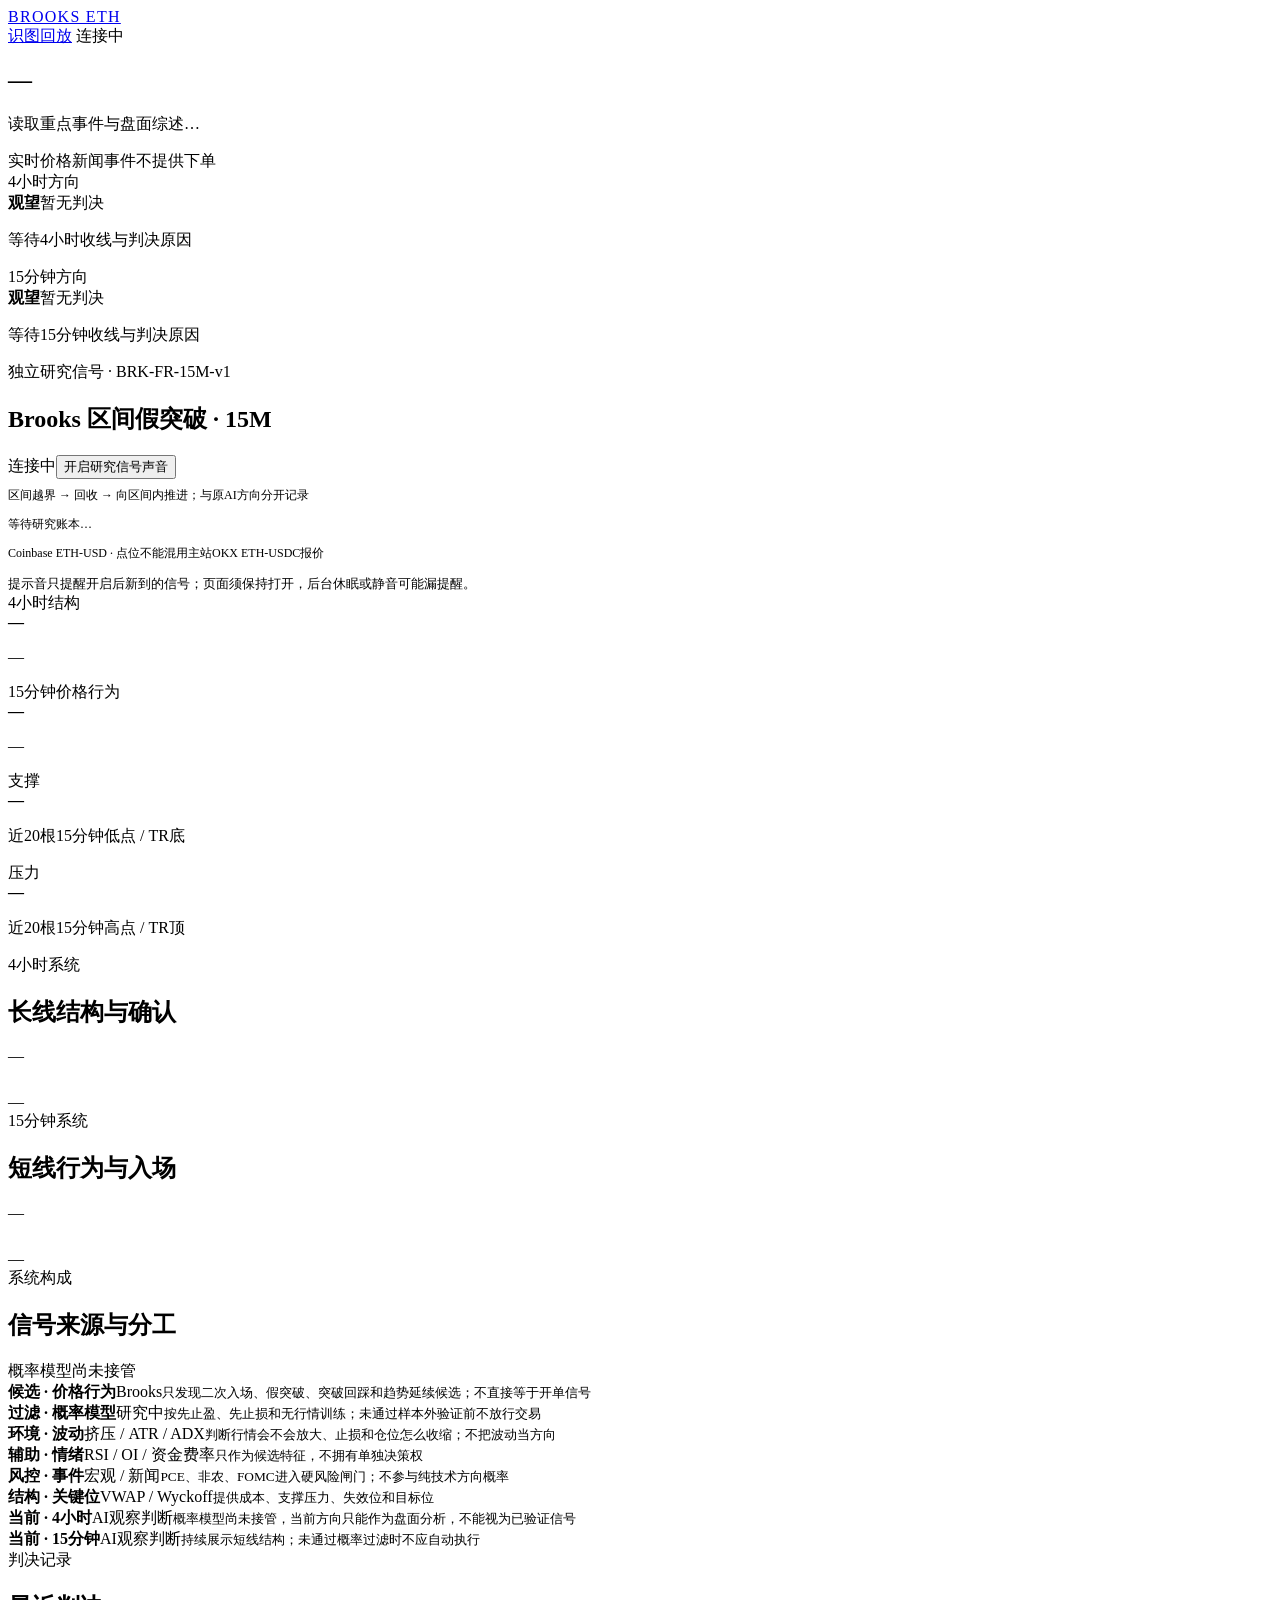
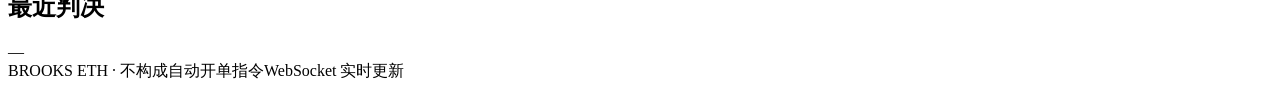
==== web/static/index.html @ 7fbe4a75 "feat: display named 15m research signals with opt-in sound" ====
<!doctype html>
<html lang="zh-CN">
<head><meta charset="utf-8"><meta name="viewport" content="width=device-width,initial-scale=1"><title>BROOKS ETH</title><link rel="stylesheet" href="/style.css"><link rel="stylesheet" href="/direction.css"><link rel="stylesheet" href="/plan.css"><link rel="stylesheet" href="/compact.css"><style>.brand{display:block;gap:0;font:700 20px var(--mono);letter-spacing:.08em}.module-grid{display:grid;grid-template-columns:1fr 1fr;gap:8px;margin:14px 0}.module-card{min-height:116px;padding:12px;border:1px solid var(--line);border-radius:6px;background:var(--panel2)}.module-card span,.module-card small{display:block;color:var(--muted);font-size:11px}.module-card b{display:block;margin:7px 0;font:600 14px/1.45 var(--mono)}@media(max-width:520px){.module-grid{grid-template-columns:1fr}}</style><script src="/app.js" defer></script></head>
<body><div class="shell">
  <aside><a class="brand" href="/">BROOKS ETH</a><a class="pill muted" href="/replay.html">识图回放</a><span id="health" class="pill"><i></i> 连接中</span></aside>
  <main>
  <section class="hero panel"><div><h2 id="price">—</h2><p id="news">读取重点事件与盘面综述…</p></div><div class="hero-tags"><span>实时价格</span><span>新闻事件</span><span>不提供下单</span></div></section>
  <section class="direction-grid"><article class="direction panel"><div class="eyebrow">4小时方向</div><strong id="direction4">观望</strong><span id="confidence4" class="pill muted">暂无判决</span><p id="reason4">等待4小时收线与判决原因</p></article><article class="direction panel"><div class="eyebrow">15分钟方向</div><strong id="direction15">观望</strong><span id="confidence15" class="pill muted">暂无判决</span><p id="reason15">等待15分钟收线与判决原因</p></article></section>
  <section class="panel section" id="research-signals" aria-labelledby="research-title">
    <style>.research-event{min-width:0}.research-event .eyebrow{overflow-wrap:anywhere;line-height:1.6}.research-event strong{font-size:20px}.research-event .pill{white-space:normal;line-height:1.6}.research-event small,#research-sound-note{color:var(--muted)}#research-list>:only-child{grid-column:1/-1}#research-sound{cursor:pointer}#research-signals .subtitle{font-size:12px;margin-top:8px}</style>
    <div class="section-head"><div><div class="eyebrow">独立研究信号 · BRK-FR-15M-v1</div><h2 id="research-title">Brooks 区间假突破 · 15M</h2></div><div class="hero-tags"><span id="research-health" class="pill muted">连接中</span><button id="research-sound" type="button" class="pill muted" aria-pressed="false">开启研究信号声音</button></div></div>
    <p id="research-rule" class="subtitle">区间越界 → 回收 → 向区间内推进；与原AI方向分开记录</p>
    <div id="research-list" class="direction-grid" aria-live="polite"><p class="subtitle">等待研究账本…</p></div>
    <p id="research-history" class="subtitle"></p><p id="research-source" class="subtitle">Coinbase ETH-USD · 点位不能混用主站OKX ETH-USDC报价</p>
    <small id="research-sound-note">提示音只提醒开启后新到的信号；页面须保持打开，后台休眠或静音可能漏提醒。</small>
  </section>
  <section class="metrics"><article class="panel metric"><div class="eyebrow">4小时结构</div><strong id="trend4">—</strong><p id="squeeze">—</p></article><article class="panel metric"><div class="eyebrow">15分钟价格行为</div><strong id="trend15">—</strong><p id="bar15">—</p></article><article class="panel metric"><div class="eyebrow">支撑</div><strong id="support">—</strong><p>近20根15分钟低点 / TR底</p></article><article class="panel metric"><div class="eyebrow">压力</div><strong id="resistance">—</strong><p>近20根15分钟高点 / TR顶</p></article></section>
  <div class="grid"><section class="panel section"><div class="section-head"><div><div class="eyebrow">4小时系统</div><h2>长线结构与确认</h2></div><span id="risk4" class="pill muted">—</span></div><div class="module-grid" id="modules4"></div><div id="plan4" class="trade-plan">—</div></section><section class="panel section"><div class="section-head"><div><div class="eyebrow">15分钟系统</div><h2>短线行为与入场</h2></div><span id="risk15" class="pill muted">—</span></div><div class="module-grid" id="modules15"></div><div id="plan15" class="trade-plan">—</div></section></div>
  <section class="panel section"><div class="section-head"><div><div class="eyebrow">系统构成</div><h2>信号来源与分工</h2></div><span class="pill muted">概率模型尚未接管</span></div><div class="research"><div><b>候选 · 价格行为</b><span>Brooks</span><small>只发现二次入场、假突破、突破回踩和趋势延续候选；不直接等于开单信号</small></div><div><b>过滤 · 概率模型</b><span>研究中</span><small>按先止盈、先止损和无行情训练；未通过样本外验证前不放行交易</small></div><div><b>环境 · 波动</b><span>挤压 / ATR / ADX</span><small>判断行情会不会放大、止损和仓位怎么收缩；不把波动当方向</small></div><div><b>辅助 · 情绪</b><span>RSI / OI / 资金费率</span><small>只作为候选特征，不拥有单独决策权</small></div><div><b>风控 · 事件</b><span>宏观 / 新闻</span><small>PCE、非农、FOMC进入硬风险闸门；不参与纯技术方向概率</small></div><div><b>结构 · 关键位</b><span>VWAP / Wyckoff</span><small>提供成本、支撑压力、失效位和目标位</small></div><div><b>当前 · 4小时</b><span>AI观察判断</span><small>概率模型尚未接管，当前方向只能作为盘面分析，不能视为已验证信号</small></div><div><b>当前 · 15分钟</b><span>AI观察判断</span><small>持续展示短线结构；未通过概率过滤时不应自动执行</small></div></div></section>
  <section class="panel terminal"><div class="section-head"><div><div class="eyebrow">判决记录</div><h2>最近判决</h2></div></div><div id="journal" class="journal">—</div></section>
  <footer><span>BROOKS ETH · 不构成自动开单指令</span><span>WebSocket 实时更新</span></footer>
  </main></div></body></html>
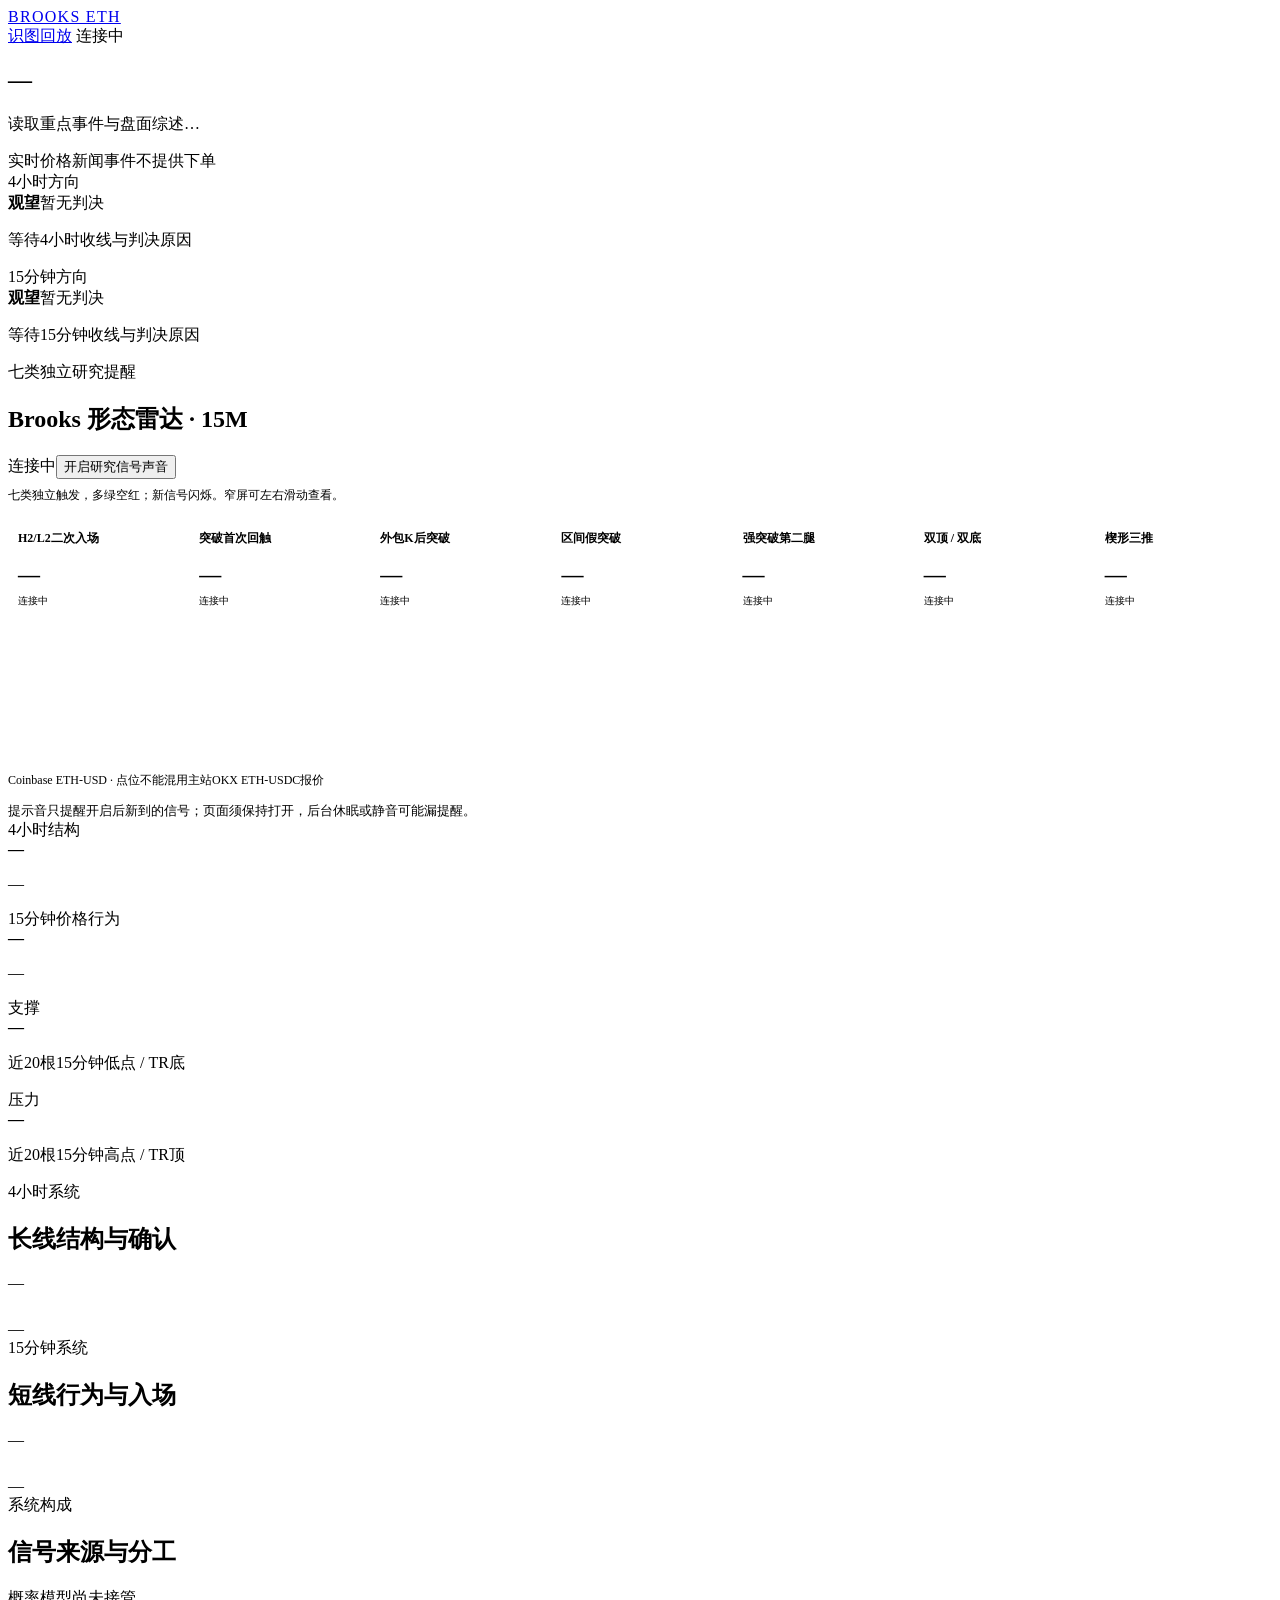
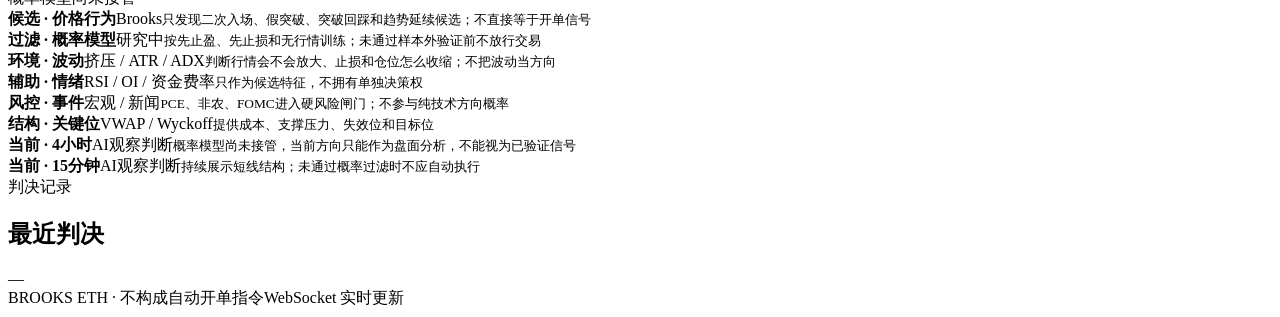
==== commit ea1c488e: "feat: add seven Brooks research signal tiles" ====
--- a/web/static/index.html
+++ b/web/static/index.html
@@ -7,10 +7,29 @@
   <section class="hero panel"><div><h2 id="price">—</h2><p id="news">读取重点事件与盘面综述…</p></div><div class="hero-tags"><span>实时价格</span><span>新闻事件</span><span>不提供下单</span></div></section>
   <section class="direction-grid"><article class="direction panel"><div class="eyebrow">4小时方向</div><strong id="direction4">观望</strong><span id="confidence4" class="pill muted">暂无判决</span><p id="reason4">等待4小时收线与判决原因</p></article><article class="direction panel"><div class="eyebrow">15分钟方向</div><strong id="direction15">观望</strong><span id="confidence15" class="pill muted">暂无判决</span><p id="reason15">等待15分钟收线与判决原因</p></article></section>
   <section class="panel section" id="research-signals" aria-labelledby="research-title">
-    <style>.research-event{min-width:0}.research-event .eyebrow{overflow-wrap:anywhere;line-height:1.6}.research-event strong{font-size:20px}.research-event .pill{white-space:normal;line-height:1.6}.research-event small,#research-sound-note{color:var(--muted)}#research-list>:only-child{grid-column:1/-1}#research-sound{cursor:pointer}#research-signals .subtitle{font-size:12px;margin-top:8px}</style>
-    <div class="section-head"><div><div class="eyebrow">独立研究信号 · BRK-FR-15M-v1</div><h2 id="research-title">Brooks 区间假突破 · 15M</h2></div><div class="hero-tags"><span id="research-health" class="pill muted">连接中</span><button id="research-sound" type="button" class="pill muted" aria-pressed="false">开启研究信号声音</button></div></div>
-    <p id="research-rule" class="subtitle">区间越界 → 回收 → 向区间内推进；与原AI方向分开记录</p>
-    <div id="research-list" class="direction-grid" aria-live="polite"><p class="subtitle">等待研究账本…</p></div>
+    <style>
+      #research-list{display:grid;grid-template-columns:repeat(7,minmax(0,1fr));gap:8px;align-items:start;overflow-x:auto;padding:4px 2px 10px}
+      .research-tile{width:100%;min-width:0;min-height:210px;padding:10px 8px;border:1px solid var(--line);border-top:3px solid var(--line);border-radius:8px;background:var(--panel2);overflow-wrap:anywhere}
+      .research-tile.long{border-color:#478571;background:#e8f0e9;color:#275c47}.research-tile.short{border-color:#b76558;background:#f3e7e0;color:#953e35}
+      .research-tile .tile-name{font-size:12px;font-weight:700;min-height:26px}.research-tile strong{display:block;font-size:22px;line-height:1.2;margin:6px 0}.research-tile small{display:block;font-size:10px;line-height:1.45;color:var(--muted)}
+      .tile-price{font:600 12px var(--mono);margin-top:8px}.tile-rate{margin-top:8px}.research-tile details{font-size:10px;margin-top:7px}.research-tile summary{cursor:pointer}.research-tile details p{font-size:10px;line-height:1.5;margin:7px 0}
+      .research-flash{animation:research-pulse 1.6s ease-in-out 5}#research-list[data-stale="true"] .research-flash{animation:none}#research-list[data-stale="true"] .research-tile{filter:grayscale(1)}
+      @keyframes research-pulse{50%{box-shadow:inset 0 0 0 3px currentColor;filter:brightness(1.08)}}
+      @media(prefers-reduced-motion:reduce){.research-flash{animation:none;outline:2px solid currentColor;outline-offset:-4px}}
+      @media(max-width:1100px){#research-list{grid-template-columns:repeat(7,150px)}}
+      #research-sound{cursor:pointer}#research-signals .subtitle{font-size:12px;margin-top:8px}#research-sound-note{color:var(--muted)}
+    </style>
+    <div class="section-head"><div><div class="eyebrow">七类独立研究提醒</div><h2 id="research-title">Brooks 形态雷达 · 15M</h2></div><div class="hero-tags"><span id="research-health" class="pill muted">连接中</span><button id="research-sound" type="button" class="pill muted" aria-pressed="false">开启研究信号声音</button></div></div>
+    <p id="research-rule" class="subtitle">七类独立触发，多绿空红；新信号闪烁。窄屏可左右滑动查看。</p>
+    <div id="research-list" aria-live="polite">
+      <article class="research-tile flat"><div class="tile-name">H2/L2二次入场</div><strong>—</strong><small>连接中</small></article>
+      <article class="research-tile flat"><div class="tile-name">突破首次回触</div><strong>—</strong><small>连接中</small></article>
+      <article class="research-tile flat"><div class="tile-name">外包K后突破</div><strong>—</strong><small>连接中</small></article>
+      <article class="research-tile flat"><div class="tile-name">区间假突破</div><strong>—</strong><small>连接中</small></article>
+      <article class="research-tile flat"><div class="tile-name">强突破第二腿</div><strong>—</strong><small>连接中</small></article>
+      <article class="research-tile flat"><div class="tile-name">双顶 / 双底</div><strong>—</strong><small>连接中</small></article>
+      <article class="research-tile flat"><div class="tile-name">楔形三推</div><strong>—</strong><small>连接中</small></article>
+    </div>
     <p id="research-history" class="subtitle"></p><p id="research-source" class="subtitle">Coinbase ETH-USD · 点位不能混用主站OKX ETH-USDC报价</p>
     <small id="research-sound-note">提示音只提醒开启后新到的信号；页面须保持打开，后台休眠或静音可能漏提醒。</small>
   </section>
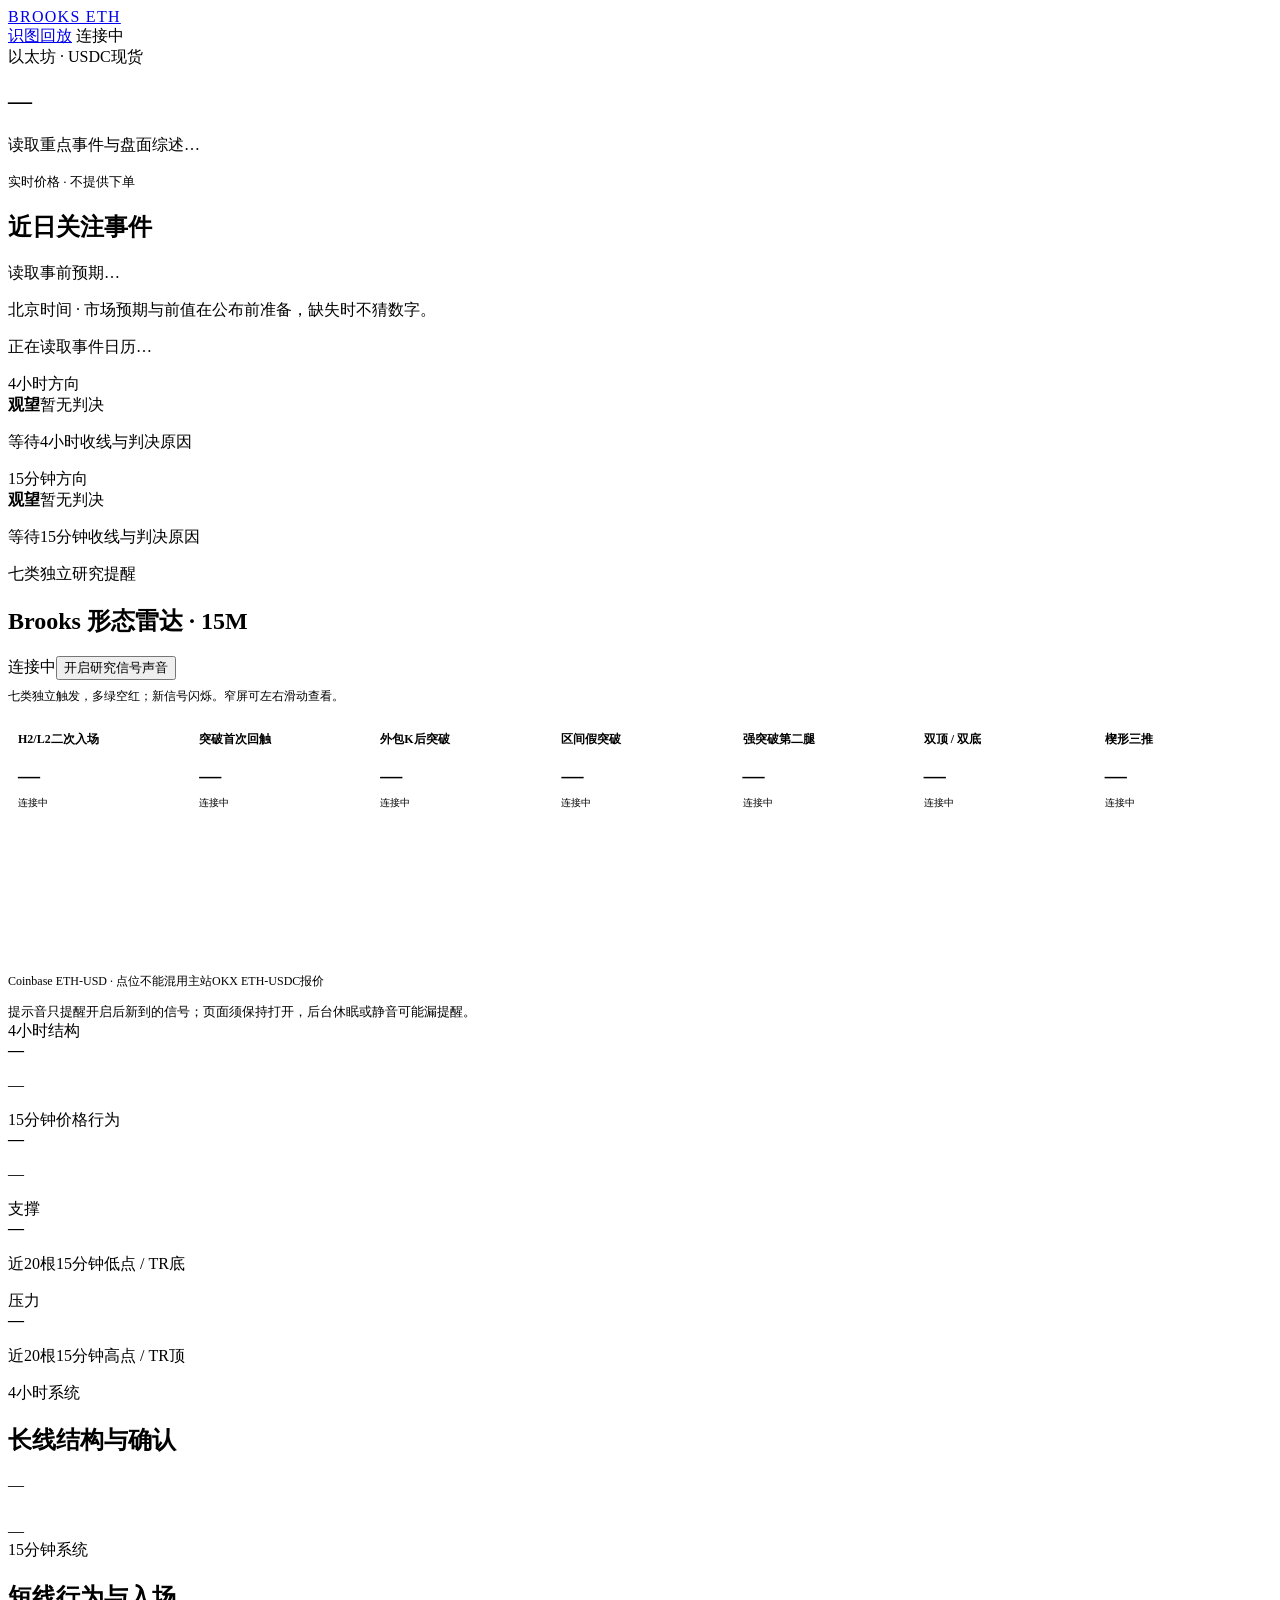
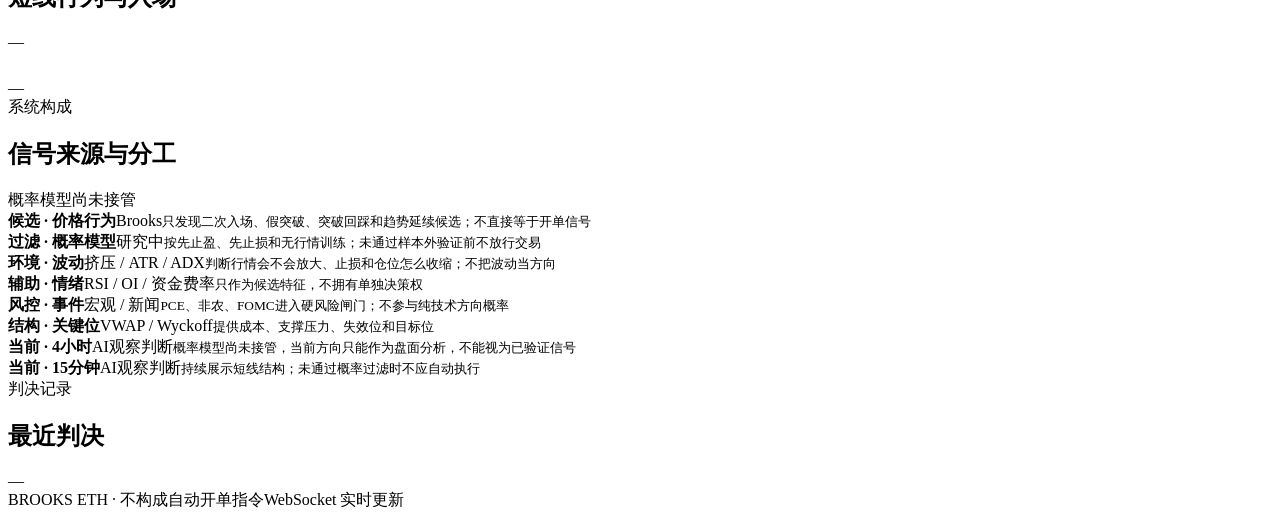
==== commit 81c6b851: "feat: prepare macro expectations and display upcoming events" ====
--- a/web/static/index.html
+++ b/web/static/index.html
@@ -4,7 +4,16 @@
 <body><div class="shell">
   <aside><a class="brand" href="/">BROOKS ETH</a><a class="pill muted" href="/replay.html">识图回放</a><span id="health" class="pill"><i></i> 连接中</span></aside>
   <main>
-  <section class="hero panel"><div><h2 id="price">—</h2><p id="news">读取重点事件与盘面综述…</p></div><div class="hero-tags"><span>实时价格</span><span>新闻事件</span><span>不提供下单</span></div></section>
+  <link rel="stylesheet" href="/macro.css">
+  <section class="hero panel market-top">
+    <div class="market-price"><span class="eyebrow">以太坊 · USDC现货</span><h2 id="price">—</h2><p id="news">读取重点事件与盘面综述…</p><small>实时价格 · 不提供下单</small></div>
+    <div class="macro-events" aria-labelledby="macro-title">
+      <div class="macro-head"><h2 id="macro-title">近日关注事件</h2><span id="macro-status" class="pill muted" role="status">读取事前预期…</span></div>
+      <p id="macro-note">北京时间 · 市场预期与前值在公布前准备，缺失时不猜数字。</p>
+      <div id="macro-list"><p>正在读取事件日历…</p></div>
+      <small id="macro-source"></small>
+    </div>
+  </section>
   <section class="direction-grid"><article class="direction panel"><div class="eyebrow">4小时方向</div><strong id="direction4">观望</strong><span id="confidence4" class="pill muted">暂无判决</span><p id="reason4">等待4小时收线与判决原因</p></article><article class="direction panel"><div class="eyebrow">15分钟方向</div><strong id="direction15">观望</strong><span id="confidence15" class="pill muted">暂无判决</span><p id="reason15">等待15分钟收线与判决原因</p></article></section>
   <section class="panel section" id="research-signals" aria-labelledby="research-title">
     <style>
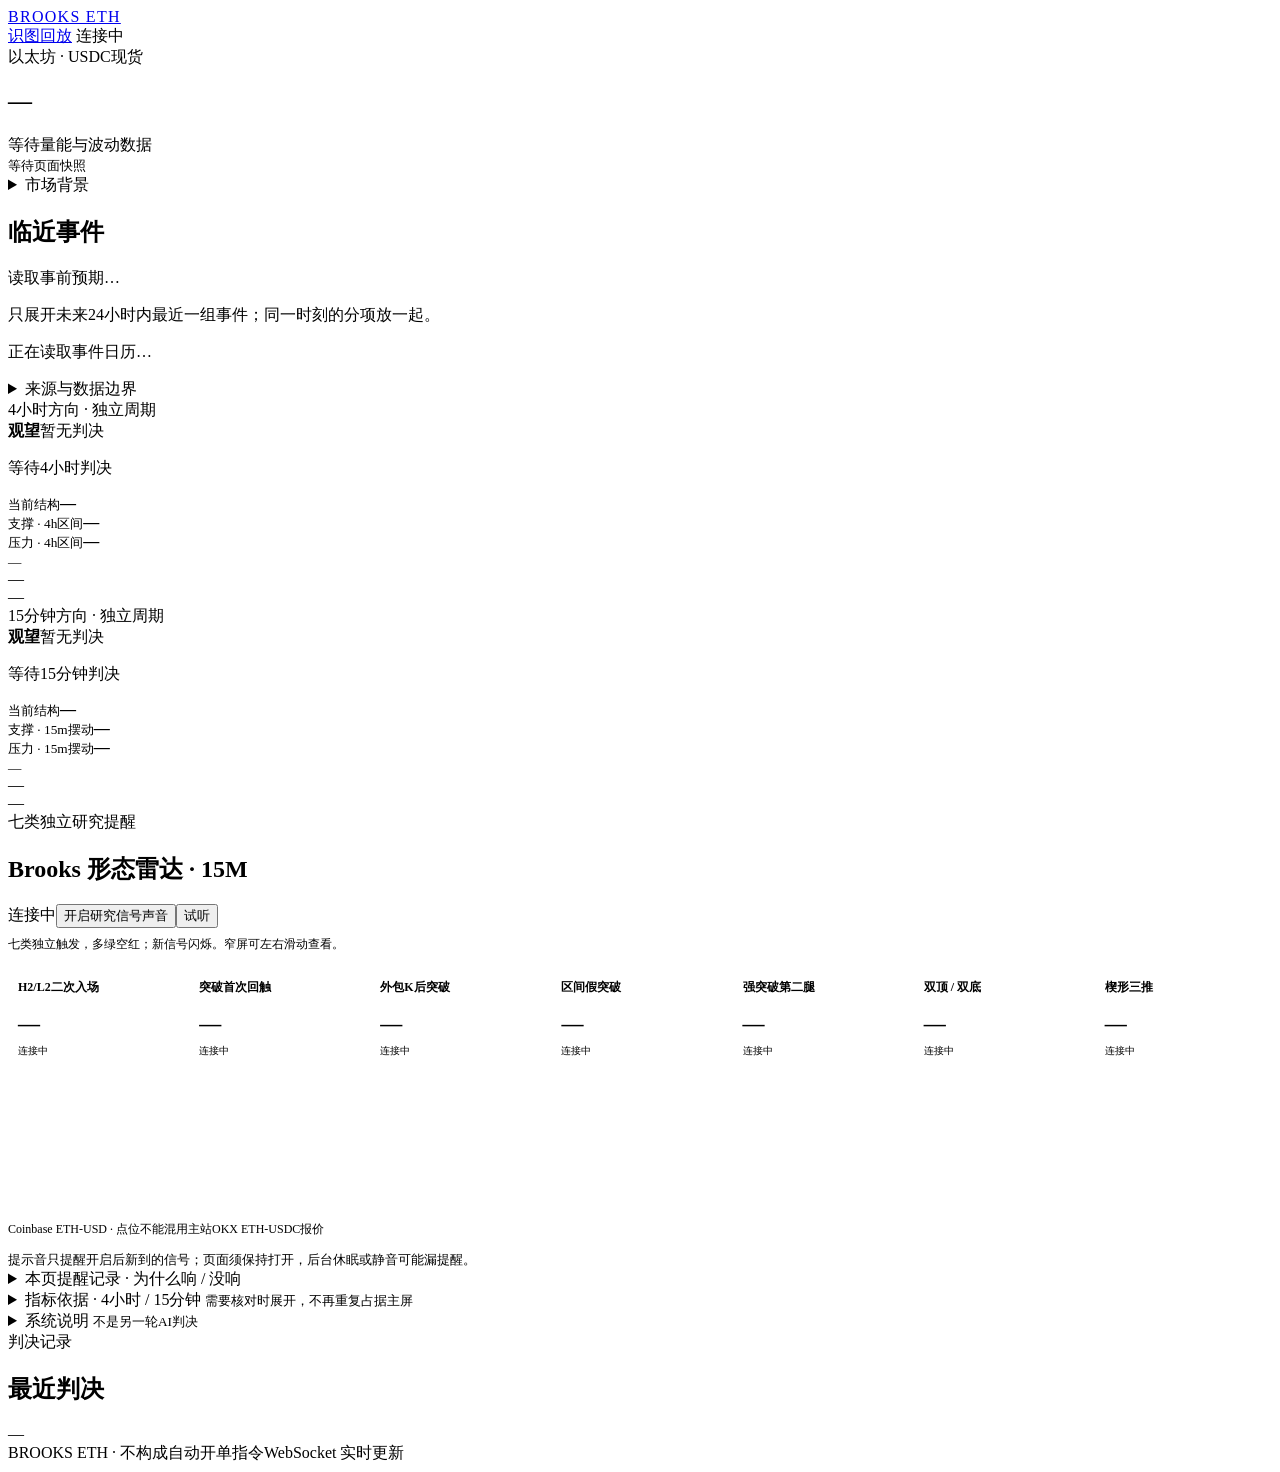
==== commit d9f01ce6: "feat: streamline signal desk and expose alert diagnostics" ====
--- a/web/static/index.html
+++ b/web/static/index.html
@@ -6,15 +6,18 @@
   <main>
   <link rel="stylesheet" href="/macro.css">
   <section class="hero panel market-top">
-    <div class="market-price"><span class="eyebrow">以太坊 · USDC现货</span><h2 id="price">—</h2><p id="news">读取重点事件与盘面综述…</p><small>实时价格 · 不提供下单</small></div>
+    <div class="market-price"><span class="eyebrow">以太坊 · USDC现货</span><h2 id="price">—</h2><div id="price-params" class="price-params">等待量能与波动数据</div><small id="price-updated">等待页面快照</small><details class="context-fold"><summary>市场背景</summary><p id="news">暂无盘面综述</p></details></div>
     <div class="macro-events" aria-labelledby="macro-title">
-      <div class="macro-head"><h2 id="macro-title">近日关注事件</h2><span id="macro-status" class="pill muted" role="status">读取事前预期…</span></div>
-      <p id="macro-note">北京时间 · 市场预期与前值在公布前准备，缺失时不猜数字。</p>
+      <div class="macro-head"><h2 id="macro-title">临近事件</h2><span id="macro-status" class="pill muted" role="status">读取事前预期…</span></div>
+      <p id="macro-note">只展开未来24小时内最近一组事件；同一时刻的分项放一起。</p>
       <div id="macro-list"><p>正在读取事件日历…</p></div>
-      <small id="macro-source"></small>
+      <details class="context-fold"><summary>来源与数据边界</summary><small id="macro-source"></small></details>
     </div>
   </section>
-  <section class="direction-grid"><article class="direction panel"><div class="eyebrow">4小时方向</div><strong id="direction4">观望</strong><span id="confidence4" class="pill muted">暂无判决</span><p id="reason4">等待4小时收线与判决原因</p></article><article class="direction panel"><div class="eyebrow">15分钟方向</div><strong id="direction15">观望</strong><span id="confidence15" class="pill muted">暂无判决</span><p id="reason15">等待15分钟收线与判决原因</p></article></section>
+  <section class="direction-grid">
+    <article class="direction panel"><div class="eyebrow">4小时方向 · 独立周期</div><strong id="direction4">观望</strong><span id="confidence4" class="pill muted">暂无判决</span><div id="decision-time4" class="decision-time"></div><p id="reason4">等待4小时判决</p><ol id="reasons4" class="decision-reasons"></ol><div id="change4" class="decision-change"></div><div class="direction-structure"><div><small>当前结构</small><b id="trend4">—</b></div><div><small>支撑 · 4h区间</small><b id="support4">—</b></div><div><small>压力 · 4h区间</small><b id="resistance4">—</b></div></div><small id="squeeze" class="structure-note">—</small><div id="risk4" class="risk-note">—</div><div id="plan4" class="trade-plan">—</div></article>
+    <article class="direction panel"><div class="eyebrow">15分钟方向 · 独立周期</div><strong id="direction15">观望</strong><span id="confidence15" class="pill muted">暂无判决</span><div id="decision-time15" class="decision-time"></div><p id="reason15">等待15分钟判决</p><ol id="reasons15" class="decision-reasons"></ol><div id="change15" class="decision-change"></div><div class="direction-structure"><div><small>当前结构</small><b id="trend15">—</b></div><div><small>支撑 · 15m摆动</small><b id="support">—</b></div><div><small>压力 · 15m摆动</small><b id="resistance">—</b></div></div><small id="bar15" class="structure-note">—</small><div id="risk15" class="risk-note">—</div><div id="plan15" class="trade-plan">—</div></article>
+  </section>
   <section class="panel section" id="research-signals" aria-labelledby="research-title">
     <style>
       #research-list{display:grid;grid-template-columns:repeat(7,minmax(0,1fr));gap:8px;align-items:start;overflow-x:auto;padding:4px 2px 10px}
@@ -28,7 +31,7 @@
       @media(max-width:1100px){#research-list{grid-template-columns:repeat(7,150px)}}
       #research-sound{cursor:pointer}#research-signals .subtitle{font-size:12px;margin-top:8px}#research-sound-note{color:var(--muted)}
     </style>
-    <div class="section-head"><div><div class="eyebrow">七类独立研究提醒</div><h2 id="research-title">Brooks 形态雷达 · 15M</h2></div><div class="hero-tags"><span id="research-health" class="pill muted">连接中</span><button id="research-sound" type="button" class="pill muted" aria-pressed="false">开启研究信号声音</button></div></div>
+    <div class="section-head"><div><div class="eyebrow">七类独立研究提醒</div><h2 id="research-title">Brooks 形态雷达 · 15M</h2></div><div class="hero-tags"><span id="research-health" class="pill muted">连接中</span><button id="research-sound" type="button" class="pill muted" aria-pressed="false">开启研究信号声音</button><button id="research-test" type="button" class="pill muted">试听</button></div></div>
     <p id="research-rule" class="subtitle">七类独立触发，多绿空红；新信号闪烁。窄屏可左右滑动查看。</p>
     <div id="research-list" aria-live="polite">
       <article class="research-tile flat"><div class="tile-name">H2/L2二次入场</div><strong>—</strong><small>连接中</small></article>
@@ -41,10 +44,10 @@
     </div>
     <p id="research-history" class="subtitle"></p><p id="research-source" class="subtitle">Coinbase ETH-USD · 点位不能混用主站OKX ETH-USDC报价</p>
     <small id="research-sound-note">提示音只提醒开启后新到的信号；页面须保持打开，后台休眠或静音可能漏提醒。</small>
+    <details class="context-fold"><summary>本页提醒记录 · 为什么响 / 没响</summary><ol id="research-alert-log"><li>尚未收到信号；仅记录本页打开后的到达，不回填历史。</li></ol></details>
   </section>
-  <section class="metrics"><article class="panel metric"><div class="eyebrow">4小时结构</div><strong id="trend4">—</strong><p id="squeeze">—</p></article><article class="panel metric"><div class="eyebrow">15分钟价格行为</div><strong id="trend15">—</strong><p id="bar15">—</p></article><article class="panel metric"><div class="eyebrow">支撑</div><strong id="support">—</strong><p>近20根15分钟低点 / TR底</p></article><article class="panel metric"><div class="eyebrow">压力</div><strong id="resistance">—</strong><p>近20根15分钟高点 / TR顶</p></article></section>
-  <div class="grid"><section class="panel section"><div class="section-head"><div><div class="eyebrow">4小时系统</div><h2>长线结构与确认</h2></div><span id="risk4" class="pill muted">—</span></div><div class="module-grid" id="modules4"></div><div id="plan4" class="trade-plan">—</div></section><section class="panel section"><div class="section-head"><div><div class="eyebrow">15分钟系统</div><h2>短线行为与入场</h2></div><span id="risk15" class="pill muted">—</span></div><div class="module-grid" id="modules15"></div><div id="plan15" class="trade-plan">—</div></section></div>
-  <section class="panel section"><div class="section-head"><div><div class="eyebrow">系统构成</div><h2>信号来源与分工</h2></div><span class="pill muted">概率模型尚未接管</span></div><div class="research"><div><b>候选 · 价格行为</b><span>Brooks</span><small>只发现二次入场、假突破、突破回踩和趋势延续候选；不直接等于开单信号</small></div><div><b>过滤 · 概率模型</b><span>研究中</span><small>按先止盈、先止损和无行情训练；未通过样本外验证前不放行交易</small></div><div><b>环境 · 波动</b><span>挤压 / ATR / ADX</span><small>判断行情会不会放大、止损和仓位怎么收缩；不把波动当方向</small></div><div><b>辅助 · 情绪</b><span>RSI / OI / 资金费率</span><small>只作为候选特征，不拥有单独决策权</small></div><div><b>风控 · 事件</b><span>宏观 / 新闻</span><small>PCE、非农、FOMC进入硬风险闸门；不参与纯技术方向概率</small></div><div><b>结构 · 关键位</b><span>VWAP / Wyckoff</span><small>提供成本、支撑压力、失效位和目标位</small></div><div><b>当前 · 4小时</b><span>AI观察判断</span><small>概率模型尚未接管，当前方向只能作为盘面分析，不能视为已验证信号</small></div><div><b>当前 · 15分钟</b><span>AI观察判断</span><small>持续展示短线结构；未通过概率过滤时不应自动执行</small></div></div></section>
+  <details class="panel section source-fold"><summary>指标依据 · 4小时 / 15分钟 <small>需要核对时展开，不再重复占据主屏</small></summary><div class="grid"><section><h2>4小时 · 结构与波动</h2><div class="module-grid" id="modules4"></div></section><section><h2>15分钟 · 行为与量能</h2><div class="module-grid" id="modules15"></div></section></div></details>
+  <details class="panel section source-fold"><summary>系统说明 <small>不是另一轮AI判决</small></summary><p>方向卡是AI观察判断，七类卡是独立Brooks研究提醒，两者不合并投票。指标用于核对依据；结构计划未验证成交，模型评分不是盈利胜率，概率模型尚未接管。</p></details>
   <section class="panel terminal"><div class="section-head"><div><div class="eyebrow">判决记录</div><h2>最近判决</h2></div></div><div id="journal" class="journal">—</div></section>
   <footer><span>BROOKS ETH · 不构成自动开单指令</span><span>WebSocket 实时更新</span></footer>
   </main></div></body></html>
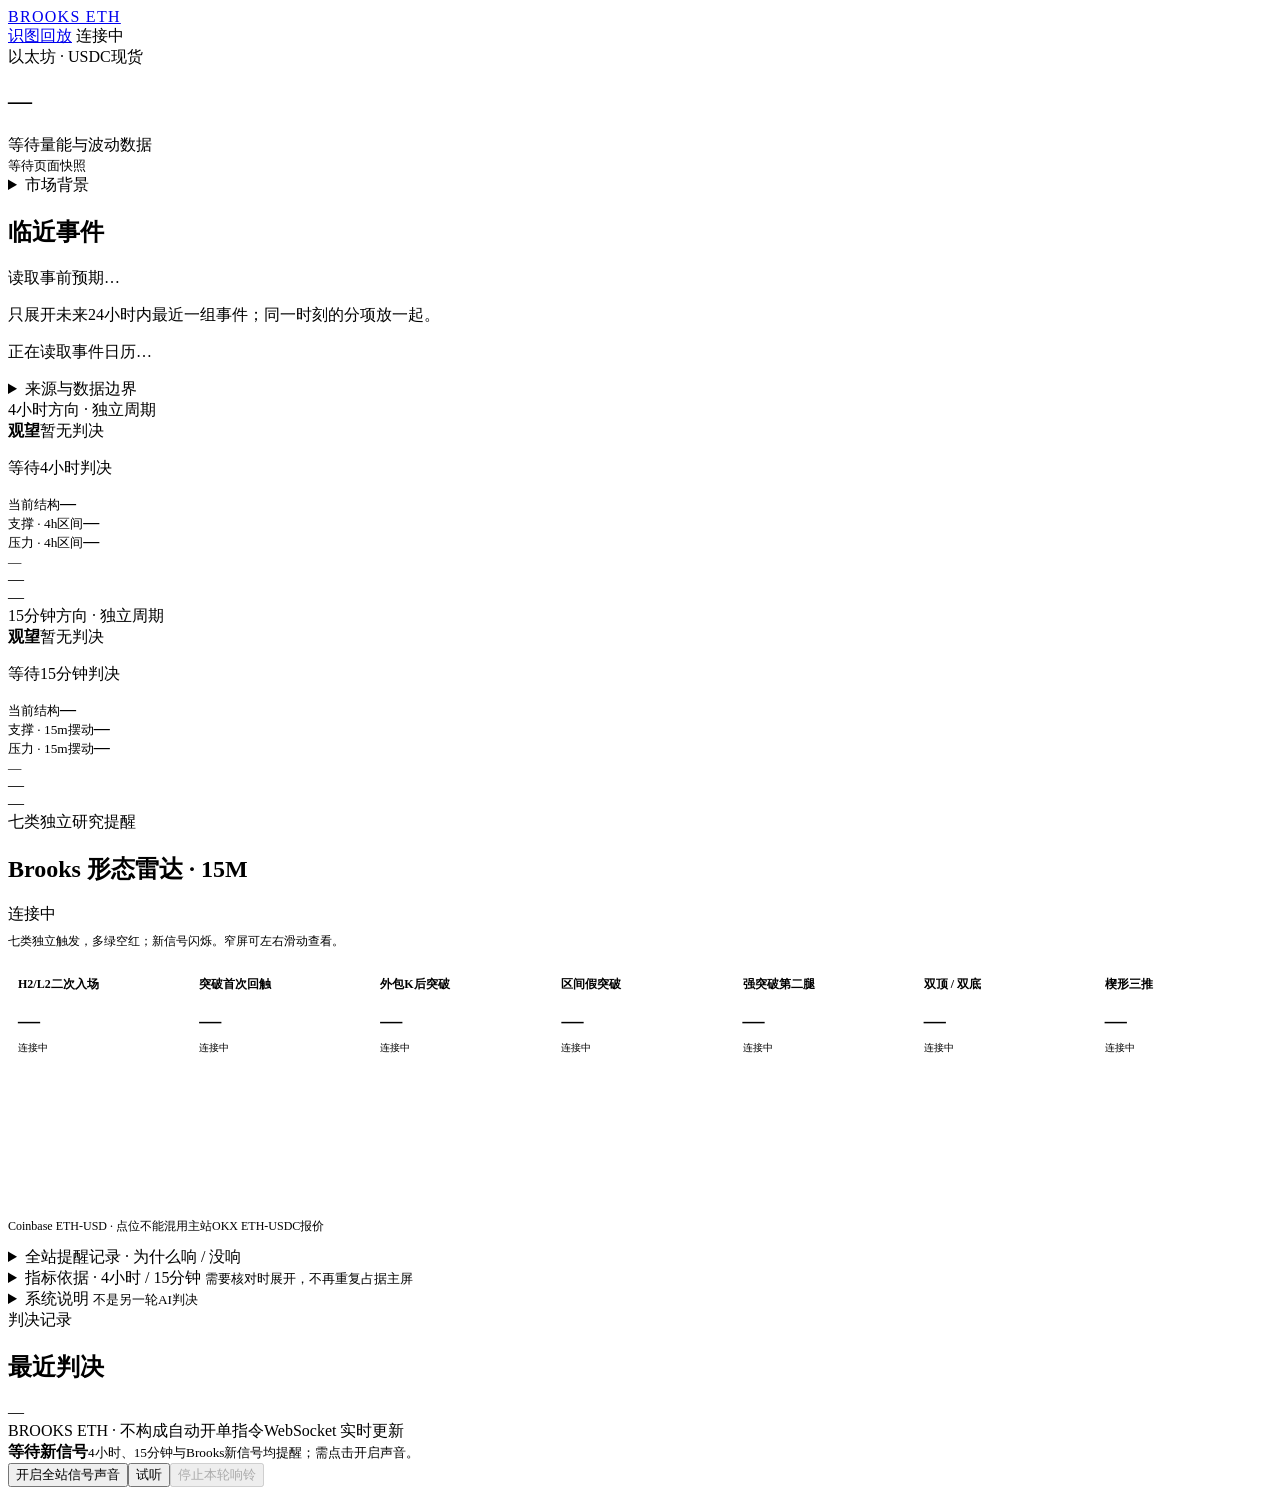
==== commit 4e286d3c: "feat: loop global signal alerts for five minutes" ====
--- a/web/static/index.html
+++ b/web/static/index.html
@@ -31,7 +31,7 @@
       @media(max-width:1100px){#research-list{grid-template-columns:repeat(7,150px)}}
       #research-sound{cursor:pointer}#research-signals .subtitle{font-size:12px;margin-top:8px}#research-sound-note{color:var(--muted)}
     </style>
-    <div class="section-head"><div><div class="eyebrow">七类独立研究提醒</div><h2 id="research-title">Brooks 形态雷达 · 15M</h2></div><div class="hero-tags"><span id="research-health" class="pill muted">连接中</span><button id="research-sound" type="button" class="pill muted" aria-pressed="false">开启研究信号声音</button><button id="research-test" type="button" class="pill muted">试听</button></div></div>
+    <div class="section-head"><div><div class="eyebrow">七类独立研究提醒</div><h2 id="research-title">Brooks 形态雷达 · 15M</h2></div><div class="hero-tags"><span id="research-health" class="pill muted">连接中</span></div></div>
     <p id="research-rule" class="subtitle">七类独立触发，多绿空红；新信号闪烁。窄屏可左右滑动查看。</p>
     <div id="research-list" aria-live="polite">
       <article class="research-tile flat"><div class="tile-name">H2/L2二次入场</div><strong>—</strong><small>连接中</small></article>
@@ -43,11 +43,10 @@
       <article class="research-tile flat"><div class="tile-name">楔形三推</div><strong>—</strong><small>连接中</small></article>
     </div>
     <p id="research-history" class="subtitle"></p><p id="research-source" class="subtitle">Coinbase ETH-USD · 点位不能混用主站OKX ETH-USDC报价</p>
-    <small id="research-sound-note">提示音只提醒开启后新到的信号；页面须保持打开，后台休眠或静音可能漏提醒。</small>
-    <details class="context-fold"><summary>本页提醒记录 · 为什么响 / 没响</summary><ol id="research-alert-log"><li>尚未收到信号；仅记录本页打开后的到达，不回填历史。</li></ol></details>
+    <details class="context-fold"><summary>全站提醒记录 · 为什么响 / 没响</summary><ol id="research-alert-log"><li>尚未收到信号；仅记录本页打开后的到达，不回填历史。</li></ol></details>
   </section>
   <details class="panel section source-fold"><summary>指标依据 · 4小时 / 15分钟 <small>需要核对时展开，不再重复占据主屏</small></summary><div class="grid"><section><h2>4小时 · 结构与波动</h2><div class="module-grid" id="modules4"></div></section><section><h2>15分钟 · 行为与量能</h2><div class="module-grid" id="modules15"></div></section></div></details>
   <details class="panel section source-fold"><summary>系统说明 <small>不是另一轮AI判决</small></summary><p>方向卡是AI观察判断，七类卡是独立Brooks研究提醒，两者不合并投票。指标用于核对依据；结构计划未验证成交，模型评分不是盈利胜率，概率模型尚未接管。</p></details>
   <section class="panel terminal"><div class="section-head"><div><div class="eyebrow">判决记录</div><h2>最近判决</h2></div></div><div id="journal" class="journal">—</div></section>
   <footer><span>BROOKS ETH · 不构成自动开单指令</span><span>WebSocket 实时更新</span></footer>
-  </main></div></body></html>
+  </main></div><section class="signal-dock panel" aria-label="全站信号声音控制"><div><b id="signal-alarm-status">等待新信号</b><small id="research-sound-note">4小时、15分钟与Brooks新信号均提醒；需点击开启声音。</small></div><div class="hero-tags"><button id="research-sound" type="button" class="pill muted" aria-pressed="false">开启全站信号声音</button><button id="research-test" type="button" class="pill muted">试听</button><button id="signal-alarm-stop" type="button" class="pill muted" disabled>停止本轮响铃</button></div></section></body></html>
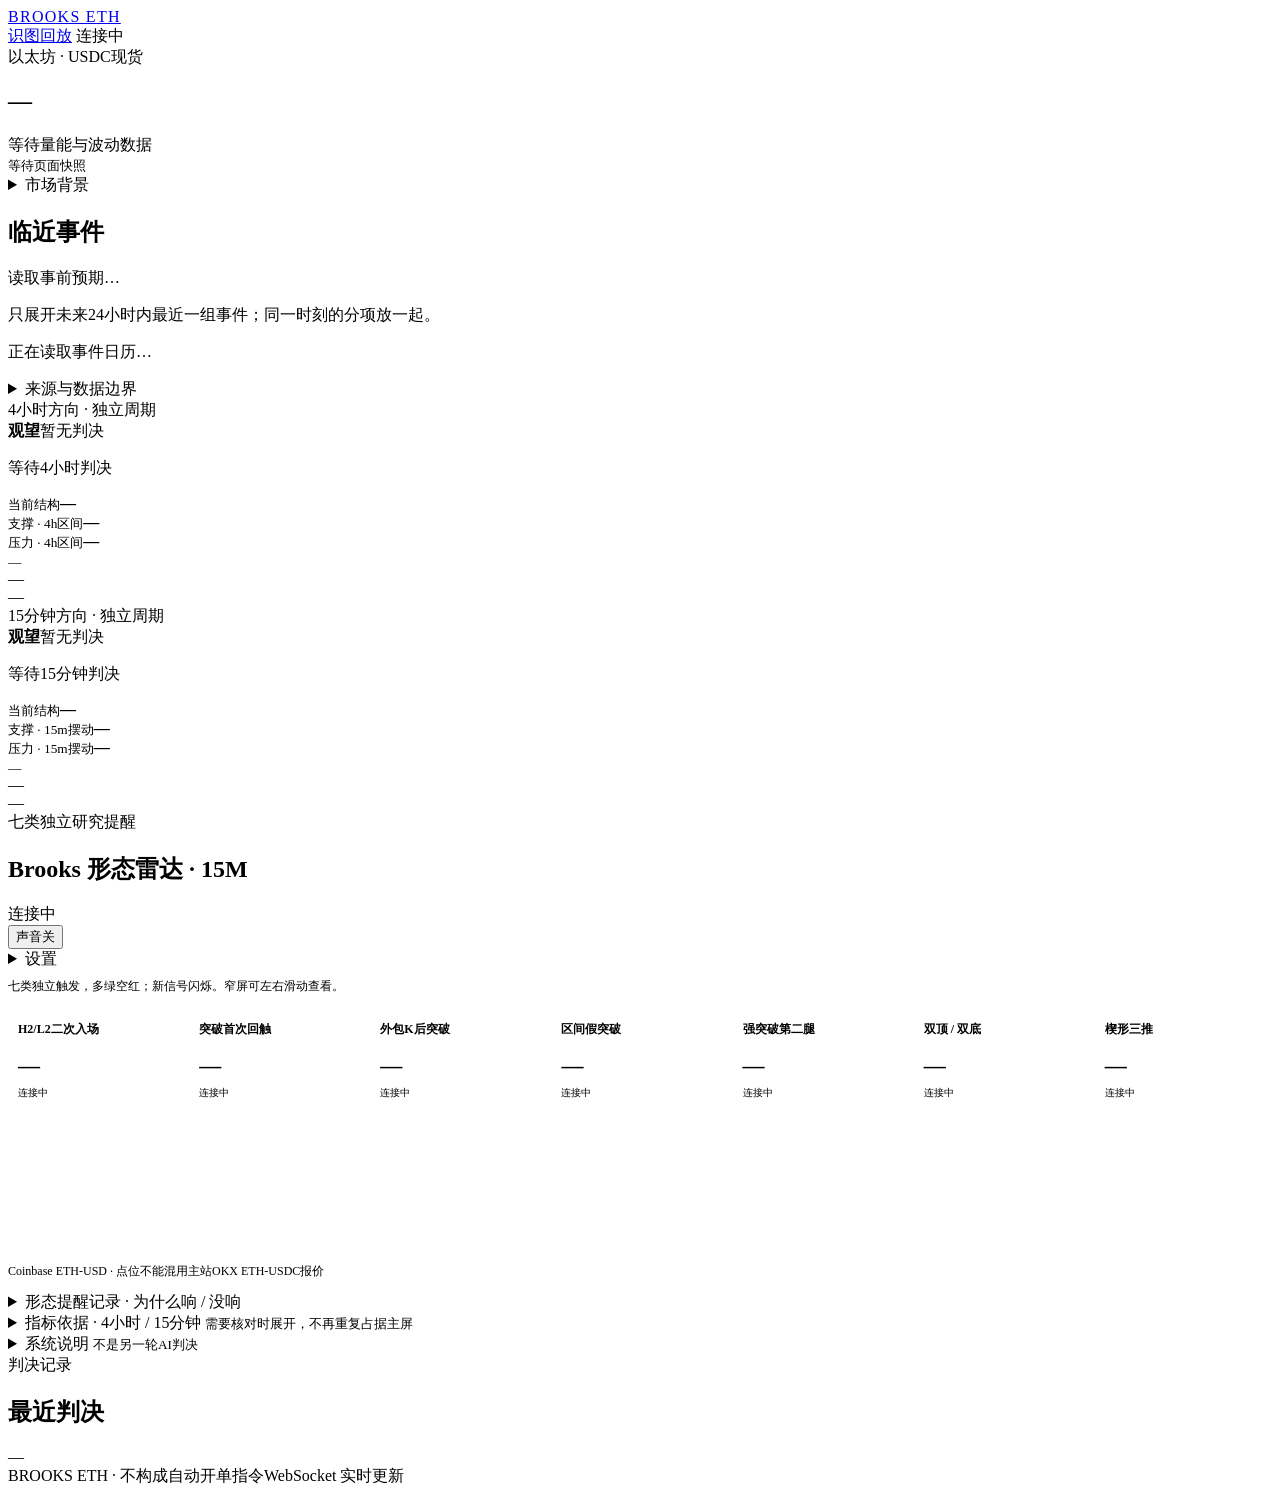
==== commit 254c9db3: "fix: limit sound alerts to compact Brooks controls" ====
--- a/web/static/index.html
+++ b/web/static/index.html
@@ -31,7 +31,14 @@
       @media(max-width:1100px){#research-list{grid-template-columns:repeat(7,150px)}}
       #research-sound{cursor:pointer}#research-signals .subtitle{font-size:12px;margin-top:8px}#research-sound-note{color:var(--muted)}
     </style>
-    <div class="section-head"><div><div class="eyebrow">七类独立研究提醒</div><h2 id="research-title">Brooks 形态雷达 · 15M</h2></div><div class="hero-tags"><span id="research-health" class="pill muted">连接中</span></div></div>
+    <div class="section-head"><div><div class="eyebrow">七类独立研究提醒</div><h2 id="research-title">Brooks 形态雷达 · 15M</h2></div><div class="research-controls"><span id="research-health" class="pill muted">连接中</span>
+      <div class="signal-dock" role="group" aria-label="Brooks形态声音控制">
+        <button id="research-sound" type="button" class="pill muted" aria-label="开启Brooks形态声音" aria-pressed="false">声音关</button>
+        <span id="signal-alarm-countdown" aria-label="本轮响铃剩余时间" hidden></span>
+        <button id="signal-alarm-stop" type="button" class="pill muted" aria-label="停止本轮响铃" title="停止本轮响铃，保留下次提醒" disabled hidden>停止</button>
+        <details class="sound-options"><summary aria-label="声音设置">设置</summary><div class="sound-popover"><b id="signal-alarm-status">等待新形态</b><small id="research-sound-note">只提醒Brooks新形态，方向卡不响；需点击开启声音。</small><button id="research-test" type="button" class="pill muted">试听</button></div></details>
+      </div>
+    </div></div>
     <p id="research-rule" class="subtitle">七类独立触发，多绿空红；新信号闪烁。窄屏可左右滑动查看。</p>
     <div id="research-list" aria-live="polite">
       <article class="research-tile flat"><div class="tile-name">H2/L2二次入场</div><strong>—</strong><small>连接中</small></article>
@@ -43,10 +50,10 @@
       <article class="research-tile flat"><div class="tile-name">楔形三推</div><strong>—</strong><small>连接中</small></article>
     </div>
     <p id="research-history" class="subtitle"></p><p id="research-source" class="subtitle">Coinbase ETH-USD · 点位不能混用主站OKX ETH-USDC报价</p>
-    <details class="context-fold"><summary>全站提醒记录 · 为什么响 / 没响</summary><ol id="research-alert-log"><li>尚未收到信号；仅记录本页打开后的到达，不回填历史。</li></ol></details>
+    <details class="context-fold"><summary>形态提醒记录 · 为什么响 / 没响</summary><ol id="research-alert-log"><li>尚未收到信号；仅记录本页打开后的到达，不回填历史。</li></ol></details>
   </section>
   <details class="panel section source-fold"><summary>指标依据 · 4小时 / 15分钟 <small>需要核对时展开，不再重复占据主屏</small></summary><div class="grid"><section><h2>4小时 · 结构与波动</h2><div class="module-grid" id="modules4"></div></section><section><h2>15分钟 · 行为与量能</h2><div class="module-grid" id="modules15"></div></section></div></details>
   <details class="panel section source-fold"><summary>系统说明 <small>不是另一轮AI判决</small></summary><p>方向卡是AI观察判断，七类卡是独立Brooks研究提醒，两者不合并投票。指标用于核对依据；结构计划未验证成交，模型评分不是盈利胜率，概率模型尚未接管。</p></details>
   <section class="panel terminal"><div class="section-head"><div><div class="eyebrow">判决记录</div><h2>最近判决</h2></div></div><div id="journal" class="journal">—</div></section>
   <footer><span>BROOKS ETH · 不构成自动开单指令</span><span>WebSocket 实时更新</span></footer>
-  </main></div><section class="signal-dock panel" aria-label="全站信号声音控制"><div><b id="signal-alarm-status">等待新信号</b><small id="research-sound-note">4小时、15分钟与Brooks新信号均提醒；需点击开启声音。</small></div><div class="hero-tags"><button id="research-sound" type="button" class="pill muted" aria-pressed="false">开启全站信号声音</button><button id="research-test" type="button" class="pill muted">试听</button><button id="signal-alarm-stop" type="button" class="pill muted" disabled>停止本轮响铃</button></div></section></body></html>
+  </main></div></body></html>
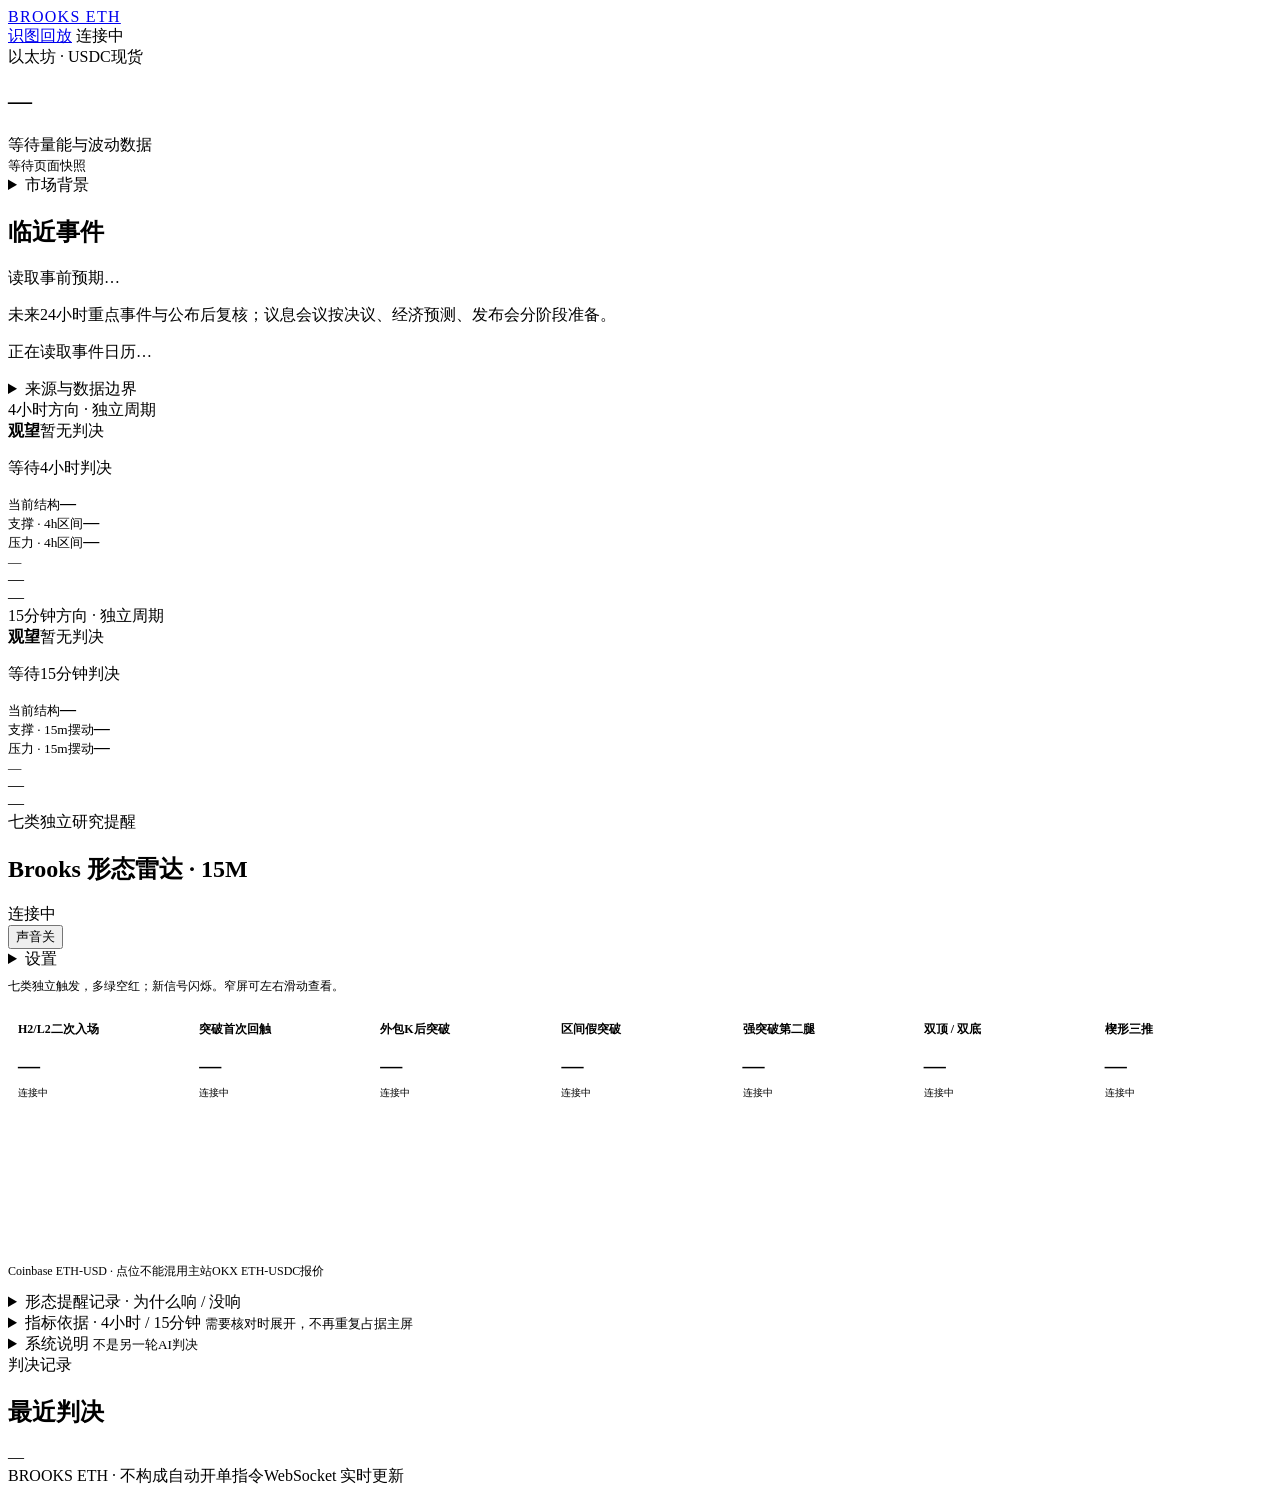
==== commit dc4ae4ae: "feat: prepare complete macro event scenarios" ====
--- a/web/static/index.html
+++ b/web/static/index.html
@@ -9,7 +9,7 @@
     <div class="market-price"><span class="eyebrow">以太坊 · USDC现货</span><h2 id="price">—</h2><div id="price-params" class="price-params">等待量能与波动数据</div><small id="price-updated">等待页面快照</small><details class="context-fold"><summary>市场背景</summary><p id="news">暂无盘面综述</p></details></div>
     <div class="macro-events" aria-labelledby="macro-title">
       <div class="macro-head"><h2 id="macro-title">临近事件</h2><span id="macro-status" class="pill muted" role="status">读取事前预期…</span></div>
-      <p id="macro-note">只展开未来24小时内最近一组事件；同一时刻的分项放一起。</p>
+      <p id="macro-note">未来24小时重点事件与公布后复核；议息会议按决议、经济预测、发布会分阶段准备。</p>
       <div id="macro-list"><p>正在读取事件日历…</p></div>
       <details class="context-fold"><summary>来源与数据边界</summary><small id="macro-source"></small></details>
     </div>
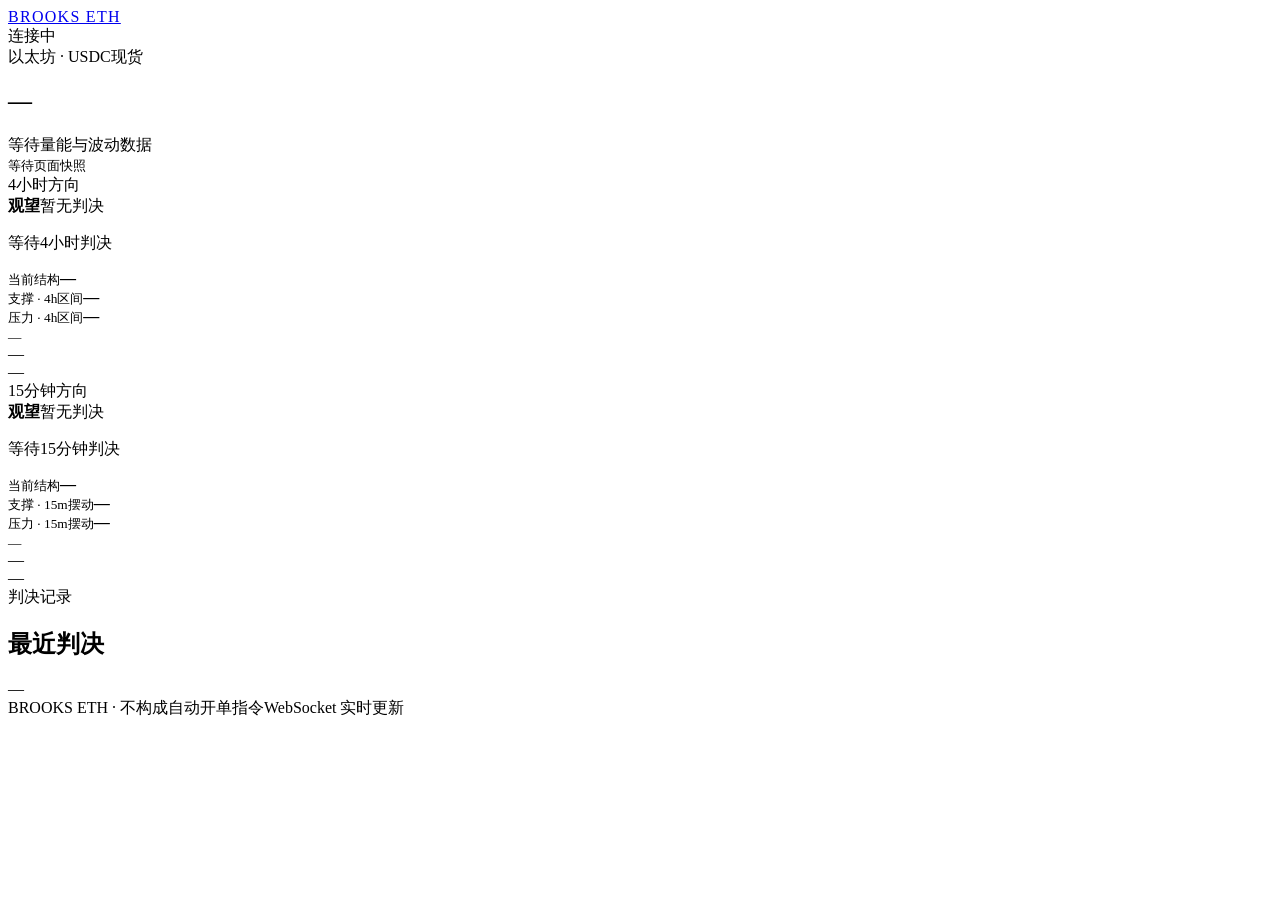
==== commit 72bb2abc: "feat: technical-led judging and simplified dashboard - 宏观/新闻/预测市场/FRED 不再进入 AI 简报，宏观闸门不再改方向（VT_MACRO" ====
--- a/web/static/index.html
+++ b/web/static/index.html
@@ -1,59 +1,17 @@
 <!doctype html>
 <html lang="zh-CN">
-<head><meta charset="utf-8"><meta name="viewport" content="width=device-width,initial-scale=1"><title>BROOKS ETH</title><link rel="stylesheet" href="/style.css"><link rel="stylesheet" href="/direction.css"><link rel="stylesheet" href="/plan.css"><link rel="stylesheet" href="/compact.css"><style>.brand{display:block;gap:0;font:700 20px var(--mono);letter-spacing:.08em}.module-grid{display:grid;grid-template-columns:1fr 1fr;gap:8px;margin:14px 0}.module-card{min-height:116px;padding:12px;border:1px solid var(--line);border-radius:6px;background:var(--panel2)}.module-card span,.module-card small{display:block;color:var(--muted);font-size:11px}.module-card b{display:block;margin:7px 0;font:600 14px/1.45 var(--mono)}@media(max-width:520px){.module-grid{grid-template-columns:1fr}}</style><script src="/app.js" defer></script></head>
+<head><meta charset="utf-8"><meta name="viewport" content="width=device-width,initial-scale=1"><title>BROOKS ETH</title><link rel="stylesheet" href="/style.css"><link rel="stylesheet" href="/direction.css"><link rel="stylesheet" href="/plan.css"><link rel="stylesheet" href="/compact.css"><style>.brand{display:block;gap:0;font:700 20px var(--mono);letter-spacing:.08em}</style><script src="/app.js" defer></script></head>
 <body><div class="shell">
-  <aside><a class="brand" href="/">BROOKS ETH</a><a class="pill muted" href="/replay.html">识图回放</a><span id="health" class="pill"><i></i> 连接中</span></aside>
+  <aside><a class="brand" href="/">BROOKS ETH</a><span id="health" class="pill"><i></i> 连接中</span></aside>
   <main>
-  <link rel="stylesheet" href="/macro.css">
-  <section class="hero panel market-top">
-    <div class="market-price"><span class="eyebrow">以太坊 · USDC现货</span><h2 id="price">—</h2><div id="price-params" class="price-params">等待量能与波动数据</div><small id="price-updated">等待页面快照</small><details class="context-fold"><summary>市场背景</summary><p id="news">暂无盘面综述</p></details></div>
-    <div class="macro-events" aria-labelledby="macro-title">
-      <div class="macro-head"><h2 id="macro-title">临近事件</h2><span id="macro-status" class="pill muted" role="status">读取事前预期…</span></div>
-      <p id="macro-note">未来24小时重点事件与公布后复核；议息会议按决议、经济预测、发布会分阶段准备。</p>
-      <div id="macro-list"><p>正在读取事件日历…</p></div>
-      <details class="context-fold"><summary>来源与数据边界</summary><small id="macro-source"></small></details>
-    </div>
+  <!-- 简化版(2026-10-12 用户决策): 只保留价格、两层方向卡、最近判决 -->
+  <section class="hero panel">
+    <div class="market-price"><span class="eyebrow">以太坊 · USDC现货</span><h2 id="price">—</h2><div id="price-params" class="price-params">等待量能与波动数据</div><small id="price-updated">等待页面快照</small></div>
   </section>
   <section class="direction-grid">
-    <article class="direction panel"><div class="eyebrow">4小时方向 · 独立周期</div><strong id="direction4">观望</strong><span id="confidence4" class="pill muted">暂无判决</span><div id="decision-time4" class="decision-time"></div><p id="reason4">等待4小时判决</p><ol id="reasons4" class="decision-reasons"></ol><div id="change4" class="decision-change"></div><div class="direction-structure"><div><small>当前结构</small><b id="trend4">—</b></div><div><small>支撑 · 4h区间</small><b id="support4">—</b></div><div><small>压力 · 4h区间</small><b id="resistance4">—</b></div></div><small id="squeeze" class="structure-note">—</small><div id="risk4" class="risk-note">—</div><div id="plan4" class="trade-plan">—</div></article>
-    <article class="direction panel"><div class="eyebrow">15分钟方向 · 独立周期</div><strong id="direction15">观望</strong><span id="confidence15" class="pill muted">暂无判决</span><div id="decision-time15" class="decision-time"></div><p id="reason15">等待15分钟判决</p><ol id="reasons15" class="decision-reasons"></ol><div id="change15" class="decision-change"></div><div class="direction-structure"><div><small>当前结构</small><b id="trend15">—</b></div><div><small>支撑 · 15m摆动</small><b id="support">—</b></div><div><small>压力 · 15m摆动</small><b id="resistance">—</b></div></div><small id="bar15" class="structure-note">—</small><div id="risk15" class="risk-note">—</div><div id="plan15" class="trade-plan">—</div></article>
+    <article class="direction panel"><div class="eyebrow">4小时方向</div><strong id="direction4">观望</strong><span id="confidence4" class="pill muted">暂无判决</span><div id="decision-time4" class="decision-time"></div><p id="reason4">等待4小时判决</p><ol id="reasons4" class="decision-reasons"></ol><div id="change4" class="decision-change"></div><div class="direction-structure"><div><small>当前结构</small><b id="trend4">—</b></div><div><small>支撑 · 4h区间</small><b id="support4">—</b></div><div><small>压力 · 4h区间</small><b id="resistance4">—</b></div></div><small id="squeeze" class="structure-note">—</small><div id="risk4" class="risk-note">—</div><div id="plan4" class="trade-plan">—</div></article>
+    <article class="direction panel"><div class="eyebrow">15分钟方向</div><strong id="direction15">观望</strong><span id="confidence15" class="pill muted">暂无判决</span><div id="decision-time15" class="decision-time"></div><p id="reason15">等待15分钟判决</p><ol id="reasons15" class="decision-reasons"></ol><div id="change15" class="decision-change"></div><div class="direction-structure"><div><small>当前结构</small><b id="trend15">—</b></div><div><small>支撑 · 15m摆动</small><b id="support">—</b></div><div><small>压力 · 15m摆动</small><b id="resistance">—</b></div></div><small id="bar15" class="structure-note">—</small><div id="risk15" class="risk-note">—</div><div id="plan15" class="trade-plan">—</div></article>
   </section>
-  <section class="panel section" id="research-signals" aria-labelledby="research-title">
-    <style>
-      #research-list{display:grid;grid-template-columns:repeat(7,minmax(0,1fr));gap:8px;align-items:start;overflow-x:auto;padding:4px 2px 10px}
-      .research-tile{width:100%;min-width:0;min-height:210px;padding:10px 8px;border:1px solid var(--line);border-top:3px solid var(--line);border-radius:8px;background:var(--panel2);overflow-wrap:anywhere}
-      .research-tile.long{border-color:#478571;background:#e8f0e9;color:#275c47}.research-tile.short{border-color:#b76558;background:#f3e7e0;color:#953e35}
-      .research-tile .tile-name{font-size:12px;font-weight:700;min-height:26px}.research-tile strong{display:block;font-size:22px;line-height:1.2;margin:6px 0}.research-tile small{display:block;font-size:10px;line-height:1.45;color:var(--muted)}
-      .tile-price{font:600 12px var(--mono);margin-top:8px}.tile-rate{margin-top:8px}.research-tile details{font-size:10px;margin-top:7px}.research-tile summary{cursor:pointer}.research-tile details p{font-size:10px;line-height:1.5;margin:7px 0}
-      .research-flash{animation:research-pulse 1.6s ease-in-out 5}#research-list[data-stale="true"] .research-flash{animation:none}#research-list[data-stale="true"] .research-tile{filter:grayscale(1)}
-      @keyframes research-pulse{50%{box-shadow:inset 0 0 0 3px currentColor;filter:brightness(1.08)}}
-      @media(prefers-reduced-motion:reduce){.research-flash{animation:none;outline:2px solid currentColor;outline-offset:-4px}}
-      @media(max-width:1100px){#research-list{grid-template-columns:repeat(7,150px)}}
-      #research-sound{cursor:pointer}#research-signals .subtitle{font-size:12px;margin-top:8px}#research-sound-note{color:var(--muted)}
-    </style>
-    <div class="section-head"><div><div class="eyebrow">七类独立研究提醒</div><h2 id="research-title">Brooks 形态雷达 · 15M</h2></div><div class="research-controls"><span id="research-health" class="pill muted">连接中</span>
-      <div class="signal-dock" role="group" aria-label="Brooks形态声音控制">
-        <button id="research-sound" type="button" class="pill muted" aria-label="开启Brooks形态声音" aria-pressed="false">声音关</button>
-        <span id="signal-alarm-countdown" aria-label="本轮响铃剩余时间" hidden></span>
-        <button id="signal-alarm-stop" type="button" class="pill muted" aria-label="停止本轮响铃" title="停止本轮响铃，保留下次提醒" disabled hidden>停止</button>
-        <details class="sound-options"><summary aria-label="声音设置">设置</summary><div class="sound-popover"><b id="signal-alarm-status">等待新形态</b><small id="research-sound-note">只提醒Brooks新形态，方向卡不响；需点击开启声音。</small><button id="research-test" type="button" class="pill muted">试听</button></div></details>
-      </div>
-    </div></div>
-    <p id="research-rule" class="subtitle">七类独立触发，多绿空红；新信号闪烁。窄屏可左右滑动查看。</p>
-    <div id="research-list" aria-live="polite">
-      <article class="research-tile flat"><div class="tile-name">H2/L2二次入场</div><strong>—</strong><small>连接中</small></article>
-      <article class="research-tile flat"><div class="tile-name">突破首次回触</div><strong>—</strong><small>连接中</small></article>
-      <article class="research-tile flat"><div class="tile-name">外包K后突破</div><strong>—</strong><small>连接中</small></article>
-      <article class="research-tile flat"><div class="tile-name">区间假突破</div><strong>—</strong><small>连接中</small></article>
-      <article class="research-tile flat"><div class="tile-name">强突破第二腿</div><strong>—</strong><small>连接中</small></article>
-      <article class="research-tile flat"><div class="tile-name">双顶 / 双底</div><strong>—</strong><small>连接中</small></article>
-      <article class="research-tile flat"><div class="tile-name">楔形三推</div><strong>—</strong><small>连接中</small></article>
-    </div>
-    <p id="research-history" class="subtitle"></p><p id="research-source" class="subtitle">Coinbase ETH-USD · 点位不能混用主站OKX ETH-USDC报价</p>
-    <details class="context-fold"><summary>形态提醒记录 · 为什么响 / 没响</summary><ol id="research-alert-log"><li>尚未收到信号；仅记录本页打开后的到达，不回填历史。</li></ol></details>
-  </section>
-  <details class="panel section source-fold"><summary>指标依据 · 4小时 / 15分钟 <small>需要核对时展开，不再重复占据主屏</small></summary><div class="grid"><section><h2>4小时 · 结构与波动</h2><div class="module-grid" id="modules4"></div></section><section><h2>15分钟 · 行为与量能</h2><div class="module-grid" id="modules15"></div></section></div></details>
-  <details class="panel section source-fold"><summary>系统说明 <small>不是另一轮AI判决</small></summary><p>方向卡是AI观察判断，七类卡是独立Brooks研究提醒，两者不合并投票。指标用于核对依据；结构计划未验证成交，模型评分不是盈利胜率，概率模型尚未接管。</p></details>
   <section class="panel terminal"><div class="section-head"><div><div class="eyebrow">判决记录</div><h2>最近判决</h2></div></div><div id="journal" class="journal">—</div></section>
   <footer><span>BROOKS ETH · 不构成自动开单指令</span><span>WebSocket 实时更新</span></footer>
   </main></div></body></html>
